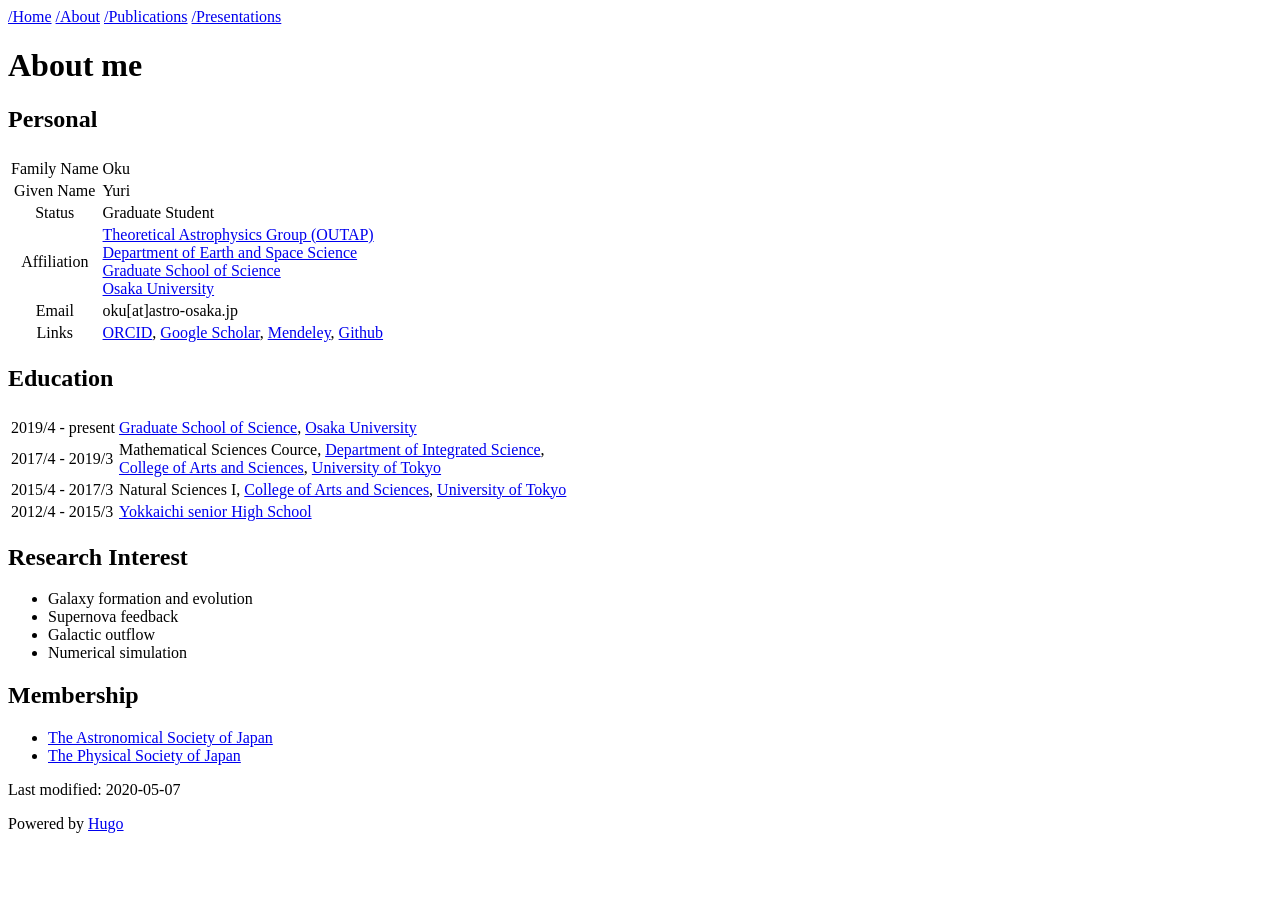
==== public/about/index.html @ eb0e57aa "Initial commit" ====
<!DOCTYPE html>
<html lang="en-us"><head>
    <meta charset="utf-8">
    <meta name="viewport" content="width=device-width, initial-scale=1, shrink-to-fit=no">
    <title>About me - Yuri Oku&#39;s Homepage</title>
    <base href="file:///C:/Users/o7k1u/Documents/myhomepage/">
    
    
    
    
    <link rel="stylesheet" href="#ZgotmplZ">
</head>
<body><header>
    <nav class="breadcrumb">
        
        <a href="/C:/Users/o7k1u/Documents/myhomepage/C:/Users/o7k1u/Documents/myhomepage/">/Home</a>
        
        <a href="/C:/Users/o7k1u/Documents/myhomepage/C:/Users/o7k1u/Documents/myhomepage/about/">/About</a>
        
        <a href="/C:/Users/o7k1u/Documents/myhomepage/C:/Users/o7k1u/Documents/myhomepage/publications/">/Publications</a>
        
        <a href="/C:/Users/o7k1u/Documents/myhomepage/C:/Users/o7k1u/Documents/myhomepage/presentations/">/Presentations</a>
        
    </nav>
</header>
<div class="container">
<main id="single">
    <h1>About me</h1>
    
    <section class="post-content">
        <h2 id="personal">Personal</h2>
<table>
<thead>
<tr>
<th align="center"></th>
<th align="left"></th>
</tr>
</thead>
<tbody>
<tr>
<td align="center">Family Name</td>
<td align="left">Oku</td>
</tr>
<tr>
<td align="center">Given Name</td>
<td align="left">Yuri</td>
</tr>
<tr>
<td align="center">Status</td>
<td align="left">Graduate Student</td>
</tr>
<tr>
<td align="center">Affiliation</td>
<td align="left"><a href="http://astro-osaka.jp/OUTAP/index.html">Theoretical Astrophysics Group (OUTAP)</a><br><a href="http://www.ess.sci.osaka-u.ac.jp/index.html">Department of Earth and Space Science</a><br><a href="https://www.sci.osaka-u.ac.jp/ja/">Graduate School of Science</a><br><a href="http://www.osaka-u.ac.jp/ja">Osaka University</a></td>
</tr>
<tr>
<td align="center">Email</td>
<td align="left">oku[at]astro-osaka.jp</td>
</tr>
<tr>
<td align="center">Links</td>
<td align="left"><a href="https://orcid.org/0000-0002-5712-6865">ORCID</a>, <a href="https://scholar.google.co.jp/citations?user=Gf8vm28AAAAJ&amp;hl=ja">Google Scholar</a>, <a href="https://www.mendeley.com/profiles/yuri-oku/">Mendeley</a>, <a href="https://github.com/YuriOku">Github</a></td>
</tr>
</tbody>
</table>
<h2 id="education">Education</h2>
<table>
<thead>
<tr>
<th align="left"></th>
<th align="left"></th>
</tr>
</thead>
<tbody>
<tr>
<td align="left">2019/4 - present</td>
<td align="left"><a href="https://www.sci.osaka-u.ac.jp/ja/">Graduate School of Science</a>, <a href="https://www.osaka-u.ac.jp/ja">Osaka University</a></td>
</tr>
<tr>
<td align="left">2017/4 - 2019/3</td>
<td align="left">Mathematical Sciences Cource, <a href="http://www.integrated.c.u-tokyo.ac.jp/">Department of Integrated Science</a>,<br> <a href="https://www.c.u-tokyo.ac.jp/index.html">College of Arts and Sciences</a>, <a href="https://www.u-tokyo.ac.jp/ja/index.html">University of Tokyo</a></td>
</tr>
<tr>
<td align="left">2015/4 - 2017/3</td>
<td align="left">Natural Sciences I, <a href="https://www.c.u-tokyo.ac.jp/index.html">College of Arts and Sciences</a>, <a href="https://www.u-tokyo.ac.jp/ja/index.html">University of Tokyo</a></td>
</tr>
<tr>
<td align="left">2012/4 - 2015/3</td>
<td align="left"><a href="http://www.shiko.ed.jp/">Yokkaichi senior High School</a></td>
</tr>
</tbody>
</table>
<h2 id="research-interest">Research Interest</h2>
<ul>
<li>Galaxy formation and evolution</li>
<li>Supernova feedback</li>
<li>Galactic outflow</li>
<li>Numerical simulation</li>
</ul>
<h2 id="membership">Membership</h2>
<ul>
<li><a href="http://www.asj.or.jp/index.html">The Astronomical Society of Japan</a></li>
<li><a href="https://jps.or.jp/">The Physical Society of Japan</a></li>
</ul>
<p>Last modified: 2020-05-07</p>

    </section>
</main>

        </div><footer>
    <ul class="lang-selector">
    
</ul>

    <span class="footer-text">Powered by <a href="https://gohugo.io/" target="_blank">Hugo</a></span>
</footer>

<script src="#ZgotmplZ" integrity="sha256-EzieTgk/wLNGYofq1kwfn8MAfXcDgTpBPePwRuoJo0Y="></script>
<script>hljs.initHighlightingOnLoad();</script>
</body>
</html>
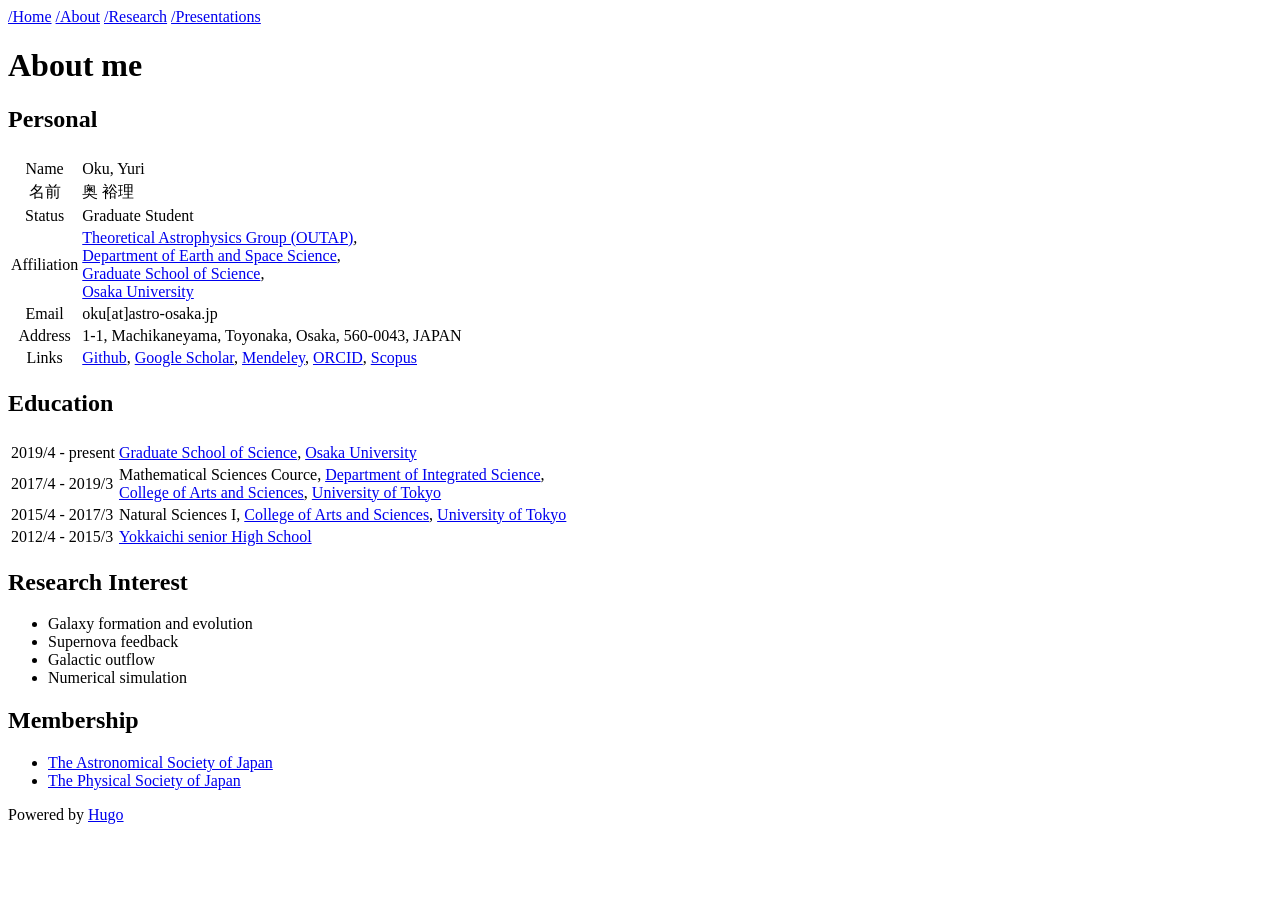
==== commit d2b719e5: "build on local" ====
--- a/public/about/index.html
+++ b/public/about/index.html
@@ -3,23 +3,23 @@
     <meta charset="utf-8">
     <meta name="viewport" content="width=device-width, initial-scale=1, shrink-to-fit=no">
     <title>About me - Yuri Oku&#39;s Homepage</title>
-    <base href="file:///C:/Users/o7k1u/Documents/myhomepage/">
+    <base href="https://yurioku.netlify.app">
     
     
     
     
-    <link rel="stylesheet" href="#ZgotmplZ">
+    <link rel="stylesheet" href="https://yurioku.netlify.app/css/main.min.816b89ec47048bbe7276d0dbbaab906db9cbdecdaa828c893b2b515008222c3a.css">
 </head>
 <body><header>
     <nav class="breadcrumb">
         
-        <a href="/C:/Users/o7k1u/Documents/myhomepage/C:/Users/o7k1u/Documents/myhomepage/">/Home</a>
+        <a href="/">/Home</a>
         
-        <a href="/C:/Users/o7k1u/Documents/myhomepage/C:/Users/o7k1u/Documents/myhomepage/about/">/About</a>
+        <a href="/about/">/About</a>
         
-        <a href="/C:/Users/o7k1u/Documents/myhomepage/C:/Users/o7k1u/Documents/myhomepage/publications/">/Publications</a>
+        <a href="/research/">/Research</a>
         
-        <a href="/C:/Users/o7k1u/Documents/myhomepage/C:/Users/o7k1u/Documents/myhomepage/presentations/">/Presentations</a>
+        <a href="/presentations/">/Presentations</a>
         
     </nav>
 </header>
@@ -38,12 +38,12 @@
 </thead>
 <tbody>
 <tr>
-<td align="center">Family Name</td>
-<td align="left">Oku</td>
+<td align="center">Name</td>
+<td align="left">Oku, Yuri</td>
 </tr>
 <tr>
-<td align="center">Given Name</td>
-<td align="left">Yuri</td>
+<td align="center">名前</td>
+<td align="left">奥 裕理</td>
 </tr>
 <tr>
 <td align="center">Status</td>
@@ -51,15 +51,19 @@
 </tr>
 <tr>
 <td align="center">Affiliation</td>
-<td align="left"><a href="http://astro-osaka.jp/OUTAP/index.html">Theoretical Astrophysics Group (OUTAP)</a><br><a href="http://www.ess.sci.osaka-u.ac.jp/index.html">Department of Earth and Space Science</a><br><a href="https://www.sci.osaka-u.ac.jp/ja/">Graduate School of Science</a><br><a href="http://www.osaka-u.ac.jp/ja">Osaka University</a></td>
+<td align="left"><a href="http://astro-osaka.jp/OUTAP/index.html">Theoretical Astrophysics Group (OUTAP)</a>, <br><a href="http://www.ess.sci.osaka-u.ac.jp/index.html">Department of Earth and Space Science</a>, <br><a href="https://www.sci.osaka-u.ac.jp/ja/">Graduate School of Science</a>, <br><a href="http://www.osaka-u.ac.jp/ja">Osaka University</a></td>
 </tr>
 <tr>
 <td align="center">Email</td>
 <td align="left">oku[at]astro-osaka.jp</td>
 </tr>
 <tr>
+<td align="center">Address</td>
+<td align="left">1-1, Machikaneyama, Toyonaka, Osaka, 560-0043, JAPAN</td>
+</tr>
+<tr>
 <td align="center">Links</td>
-<td align="left"><a href="https://orcid.org/0000-0002-5712-6865">ORCID</a>, <a href="https://scholar.google.co.jp/citations?user=Gf8vm28AAAAJ&amp;hl=ja">Google Scholar</a>, <a href="https://www.mendeley.com/profiles/yuri-oku/">Mendeley</a>, <a href="https://github.com/YuriOku">Github</a></td>
+<td align="left"><a href="https://github.com/YuriOku">Github</a>, <a href="https://scholar.google.co.jp/citations?user=Gf8vm28AAAAJ&amp;hl=ja">Google Scholar</a>, <a href="https://www.mendeley.com/profiles/yuri-oku/">Mendeley</a>, <a href="https://orcid.org/0000-0002-5712-6865">ORCID</a>, <a href="https://www.scopus.com/authid/detail.uri?authorId=57216936867">Scopus</a></td>
 </tr>
 </tbody>
 </table>
@@ -102,7 +106,6 @@
 <li><a href="http://www.asj.or.jp/index.html">The Astronomical Society of Japan</a></li>
 <li><a href="https://jps.or.jp/">The Physical Society of Japan</a></li>
 </ul>
-<p>Last modified: 2020-05-07</p>
 
     </section>
 </main>
@@ -115,7 +118,7 @@
     <span class="footer-text">Powered by <a href="https://gohugo.io/" target="_blank">Hugo</a></span>
 </footer>
 
-<script src="#ZgotmplZ" integrity="sha256-EzieTgk/wLNGYofq1kwfn8MAfXcDgTpBPePwRuoJo0Y="></script>
+<script src="https://yurioku.netlify.app/js/highlight.pack.13389e4e093fc0b3466287ead64c1f9fc3007d7703813a413de3f046ea09a346.js" integrity="sha256-EzieTgk/wLNGYofq1kwfn8MAfXcDgTpBPePwRuoJo0Y="></script>
 <script>hljs.initHighlightingOnLoad();</script>
 </body>
 </html>
